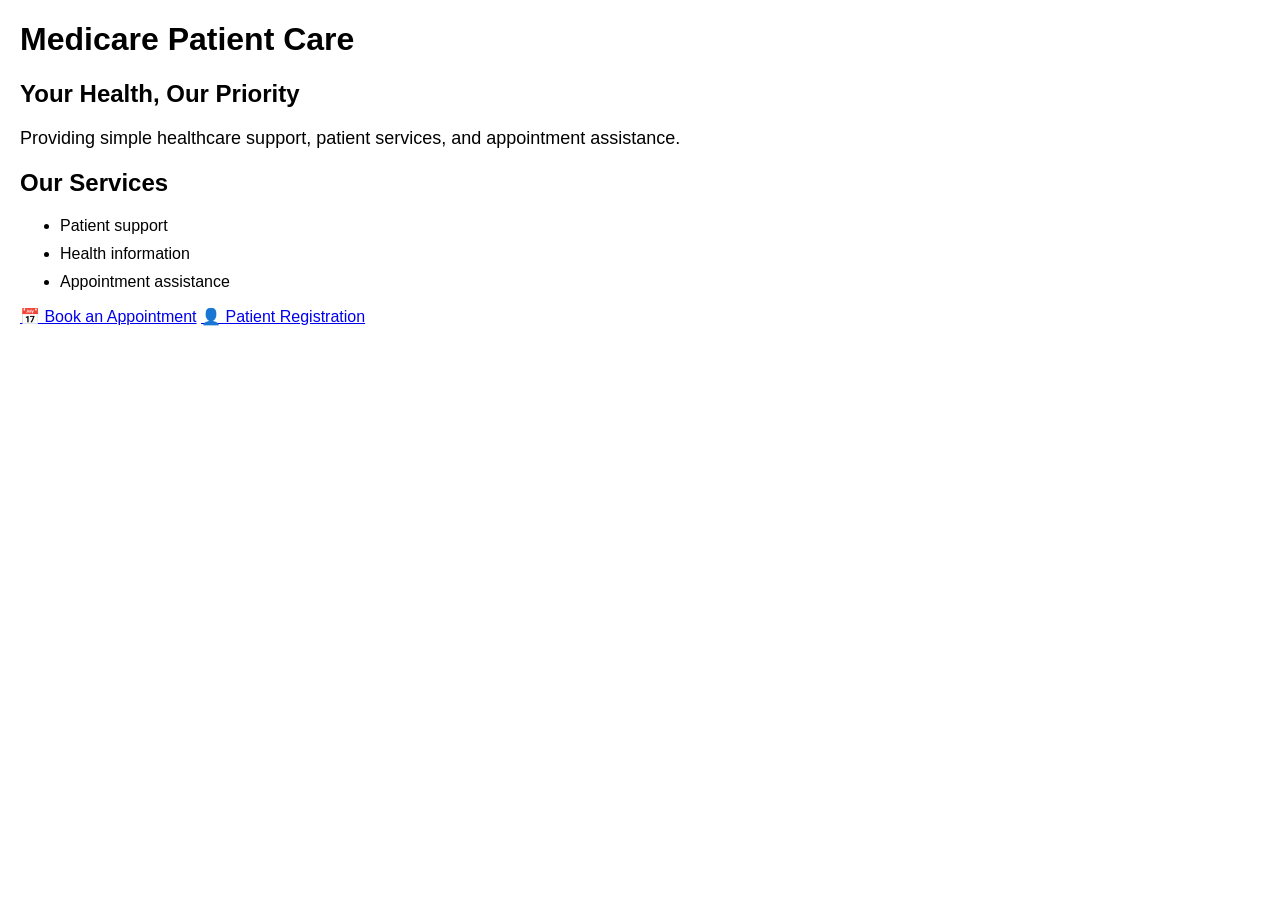
==== index.html @ 0616acd9 "Update index.html" ====
<!DOCTYPE html>
<html>
<head>
    <title>Medicare Patient Care</title>
    <link rel="stylesheet" href="style.css">
</head>

<body>
    <h1>Medicare Patient Care</h1>
<h2>Your Health, Our Priority</h2>
    <p>Providing simple healthcare support, patient services, and appointment assistance.</p>

    <h2>Our Services</h2>
    <ul>
        <li>Patient support</li>
        <li>Health information</li>
        <li>Appointment assistance</li>
    </ul>
        <a href="appointments.html">📅 Book an Appointment</a>

<a href="patients.html">👤 Patient Registration</a>

</body>
</html>
---- style.css ----
body {
    font-family: Arial, sans-serif;
    margin: 20px;
}

h1 {
    font-size: 32px;
}

p {
    font-size: 18px;
}

li {
    margin: 10px 0;
}
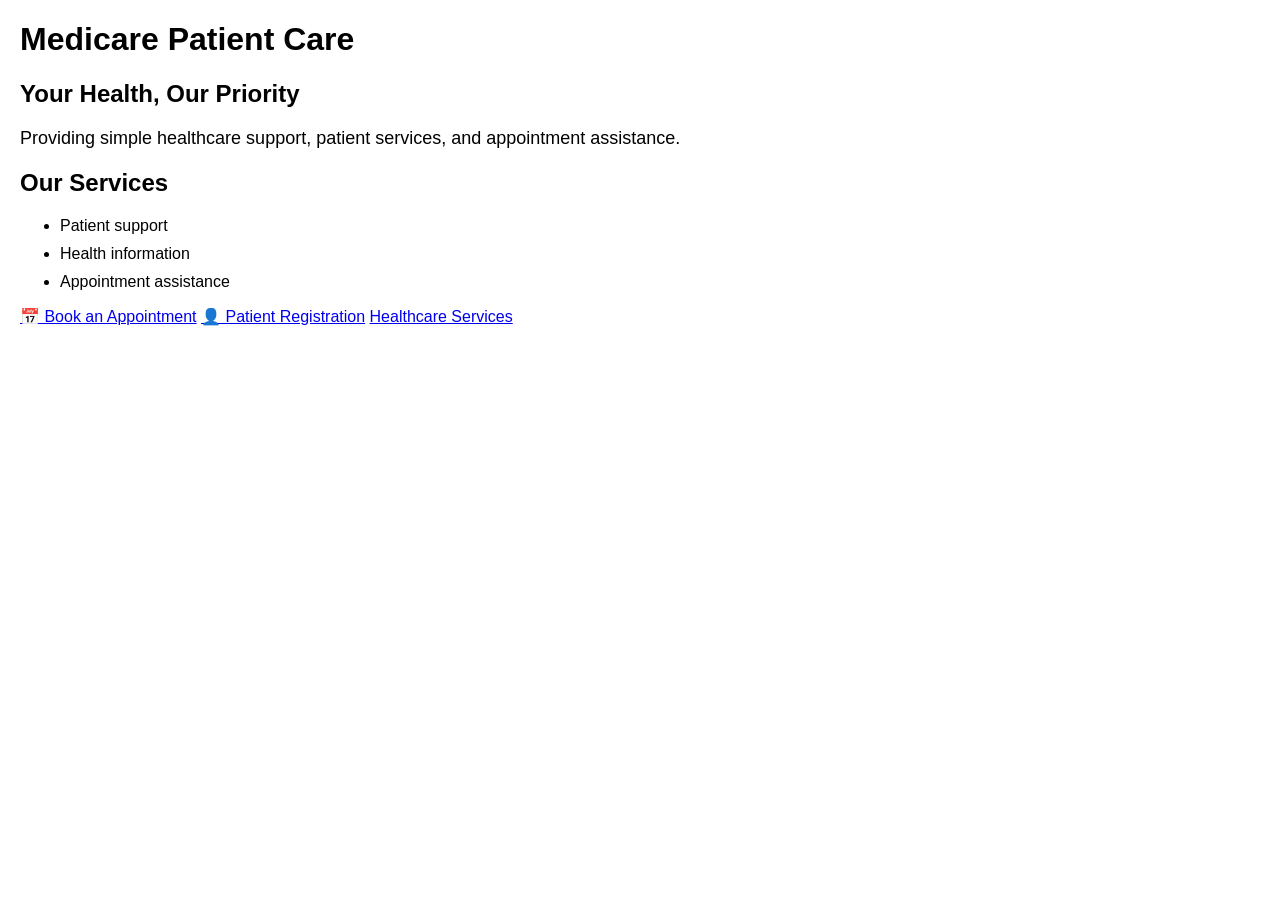
==== commit c913f225: "Update index.html" ====
--- a/index.html
+++ b/index.html
@@ -19,6 +19,6 @@
         <a href="appointments.html">📅 Book an Appointment</a>
 
 <a href="patients.html">👤 Patient Registration</a>
-
+<a href="services.html">Healthcare Services</a>
 </body>
 </html>
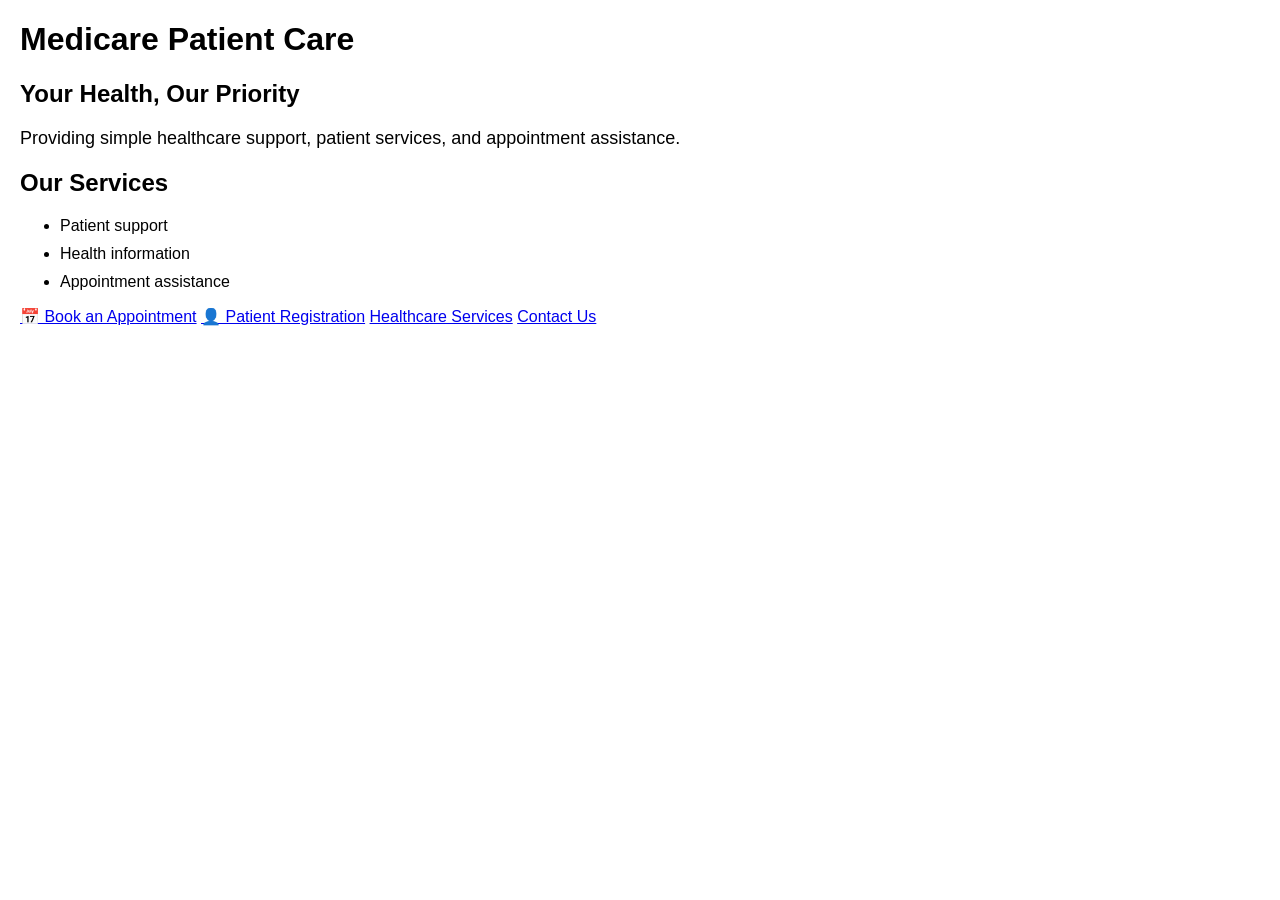
==== commit 9d9503bf: "Update index.html" ====
--- a/index.html
+++ b/index.html
@@ -20,5 +20,6 @@
 
 <a href="patients.html">👤 Patient Registration</a>
 <a href="services.html">Healthcare Services</a>
+<a href="contact.html">Contact Us</a>
 </body>
 </html>
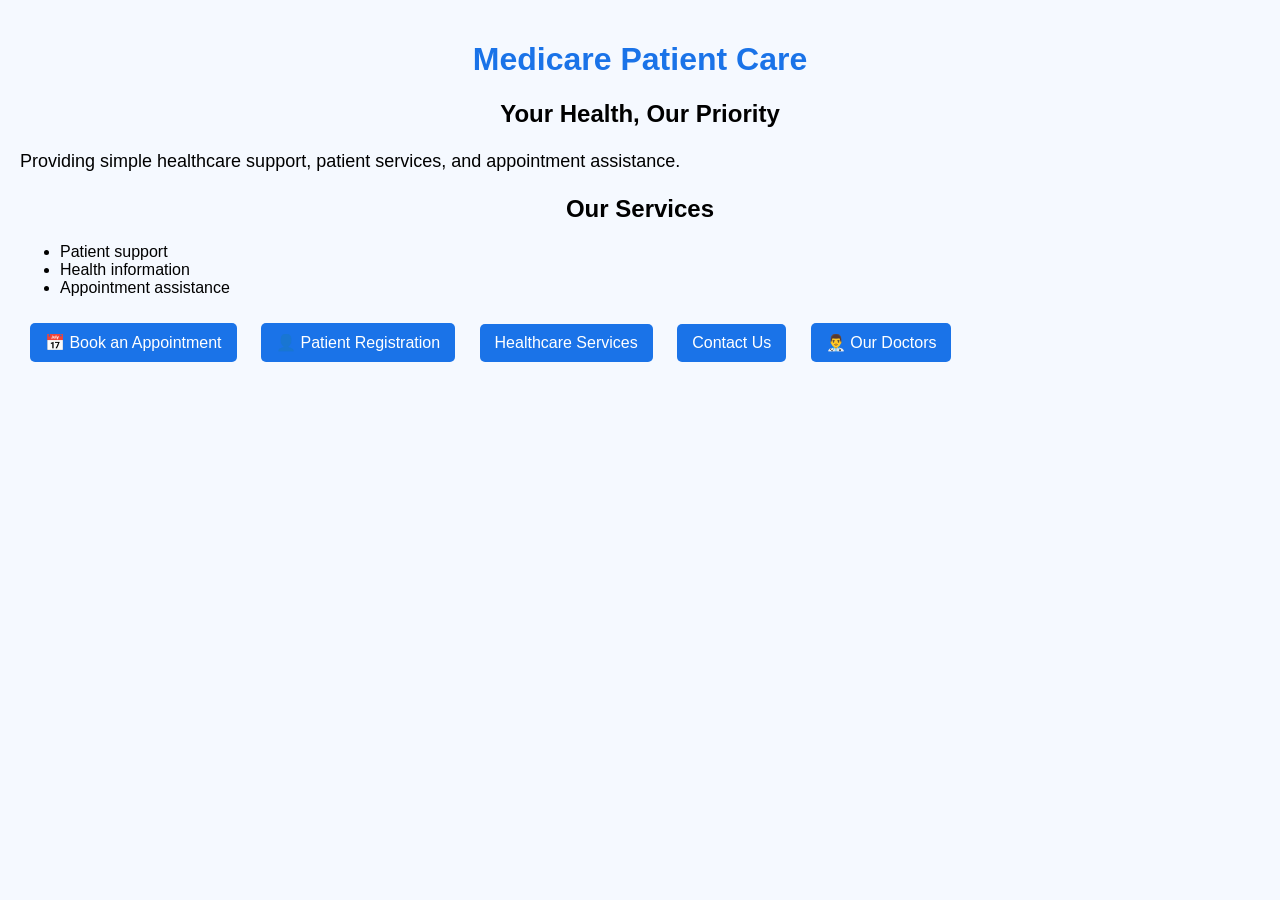
==== commit 58f137d8: "Update index.html" ====
--- a/index.html
+++ b/index.html
@@ -21,5 +21,6 @@
 <a href="patients.html">👤 Patient Registration</a>
 <a href="services.html">Healthcare Services</a>
 <a href="contact.html">Contact Us</a>
+<a href="doctors.html">👨‍⚕️ Our Doctors</a>
 </body>
 </html>
--- a/style.css
+++ b/style.css
@@ -1,16 +1,44 @@
 body {
     font-family: Arial, sans-serif;
-    margin: 20px;
+    margin: 0;
+    padding: 20px;
+    background-color: #f5f9ff;
 }
 
 h1 {
-    font-size: 32px;
+    text-align: center;
+    color: #1a73e8;
+}
+
+h2 {
+    text-align: center;
 }
 
 p {
     font-size: 18px;
+    line-height: 1.5;
 }
 
-li {
-    margin: 10px 0;
+a {
+    display: inline-block;
+    margin: 10px;
+    padding: 10px 15px;
+    background-color: #1a73e8;
+    color: white;
+    text-decoration: none;
+    border-radius: 5px;
+}
+
+input, textarea {
+    width: 90%;
+    padding: 10px;
+    margin-top: 5px;
+}
+
+button {
+    padding: 10px 20px;
+    background-color: #1a73e8;
+    color: white;
+    border: none;
+    border-radius: 5px;
 }
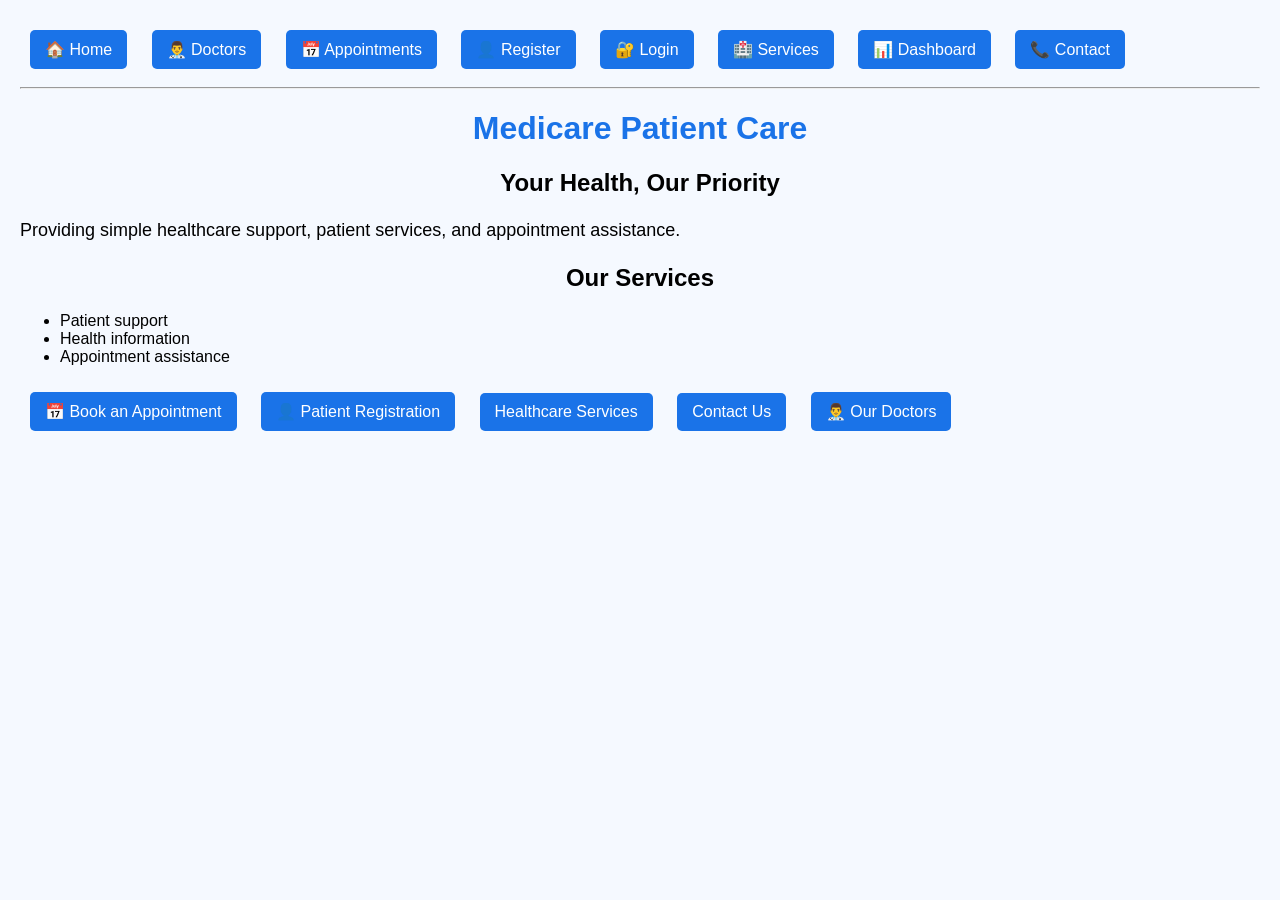
==== commit b0c4c787: "Update index.html" ====
--- a/index.html
+++ b/index.html
@@ -6,6 +6,18 @@
 </head>
 
 <body>
+    <nav>
+    <a href="index.html">🏠 Home</a>
+    <a href="doctors.html">👨‍⚕️ Doctors</a>
+    <a href="appointments.html">📅 Appointments</a>
+    <a href="patients.html">👤 Register</a>
+    <a href="login.html">🔐 Login</a>
+    <a href="services.html">🏥 Services</a>
+    <a href="dashboard.html">📊 Dashboard</a>
+    <a href="contact.html">📞 Contact</a>
+</nav>
+
+<hr>
     <h1>Medicare Patient Care</h1>
 <h2>Your Health, Our Priority</h2>
     <p>Providing simple healthcare support, patient services, and appointment assistance.</p>
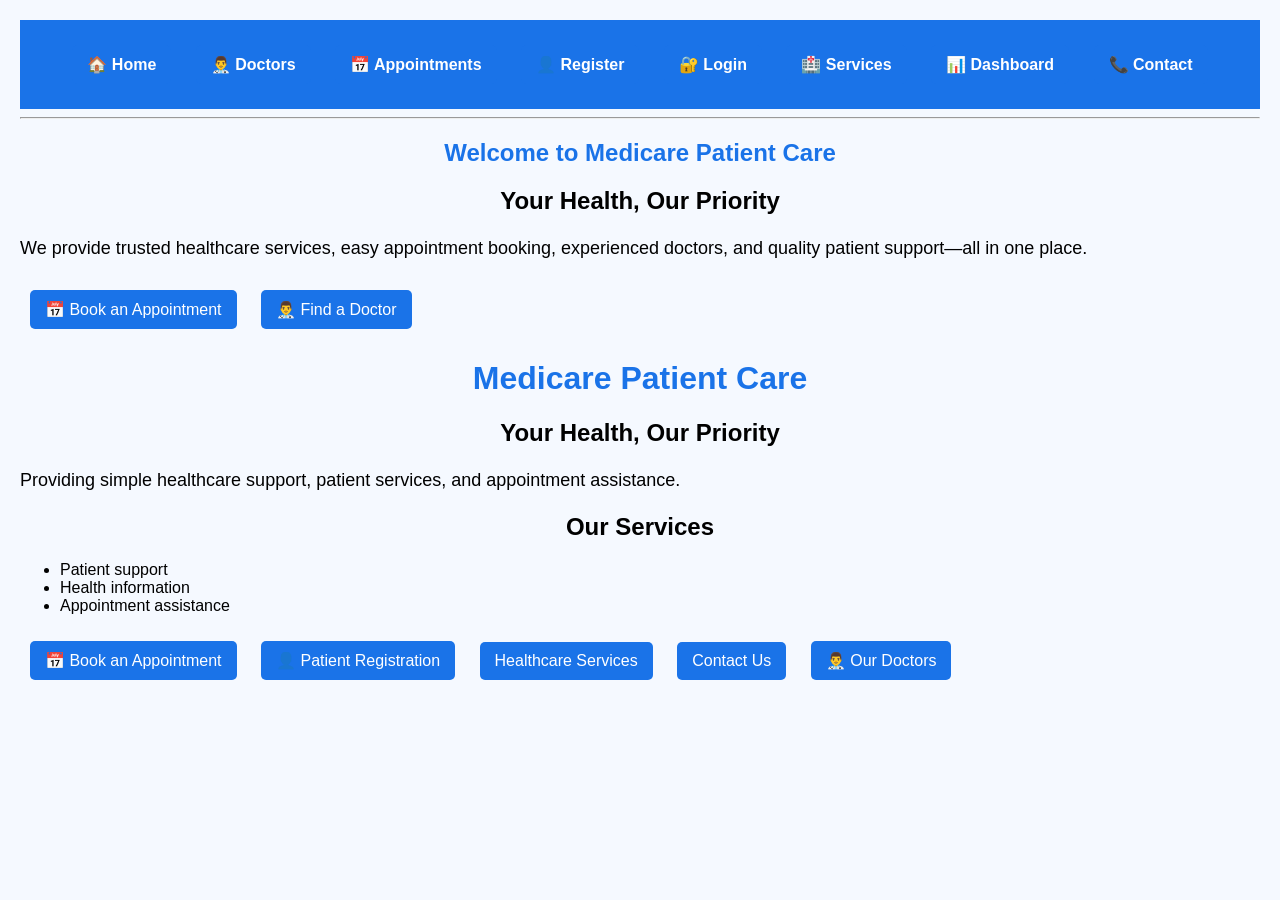
==== commit cfe3b84b: "Update index.html" ====
--- a/index.html
+++ b/index.html
@@ -18,6 +18,18 @@
 </nav>
 
 <hr>
+    <section>
+    <h1>Welcome to Medicare Patient Care</h1>
+    <h2>Your Health, Our Priority</h2>
+
+    <p>
+        We provide trusted healthcare services, easy appointment booking,
+        experienced doctors, and quality patient support—all in one place.
+    </p>
+
+    <a href="appointments.html">📅 Book an Appointment</a>
+    <a href="doctors.html">👨‍⚕️ Find a Doctor</a>
+</section>
     <h1>Medicare Patient Care</h1>
 <h2>Your Health, Our Priority</h2>
     <p>Providing simple healthcare support, patient services, and appointment assistance.</p>
--- a/style.css
+++ b/style.css
@@ -1,4 +1,4 @@
-body {
+ body {
     font-family: Arial, sans-serif;
     margin: 0;
     padding: 20px;
@@ -41,4 +41,20 @@
     color: white;
     border: none;
     border-radius: 5px;
+}
+nav {
+    background-color: #1a73e8;
+    padding: 15px;
+    text-align: center;
+}
+
+nav a {
+    color: white;
+    text-decoration: none;
+    margin: 10px;
+    font-weight: bold;
+}
+
+nav a:hover {
+    text-decoration: underline;
 }
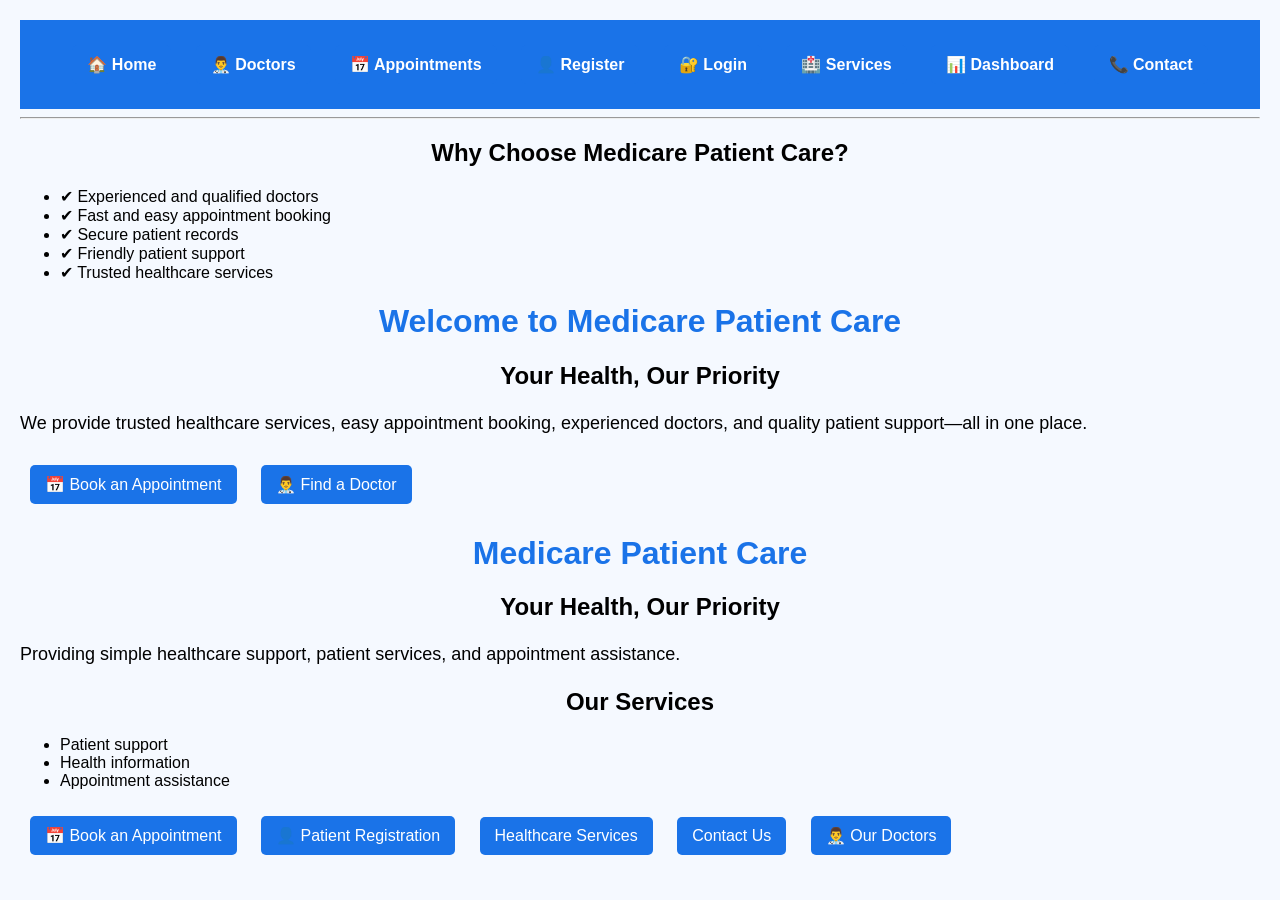
==== commit db009316: "Update index.html" ====
--- a/index.html
+++ b/index.html
@@ -19,6 +19,16 @@
 
 <hr>
     <section>
+    <h2>Why Choose Medicare Patient Care?</h2>
+
+    <ul>
+        <li>✔ Experienced and qualified doctors</li>
+        <li>✔ Fast and easy appointment booking</li>
+        <li>✔ Secure patient records</li>
+        <li>✔ Friendly patient support</li>
+        <li>✔ Trusted healthcare services</li>
+    </ul>
+</section>
     <h1>Welcome to Medicare Patient Care</h1>
     <h2>Your Health, Our Priority</h2>
 
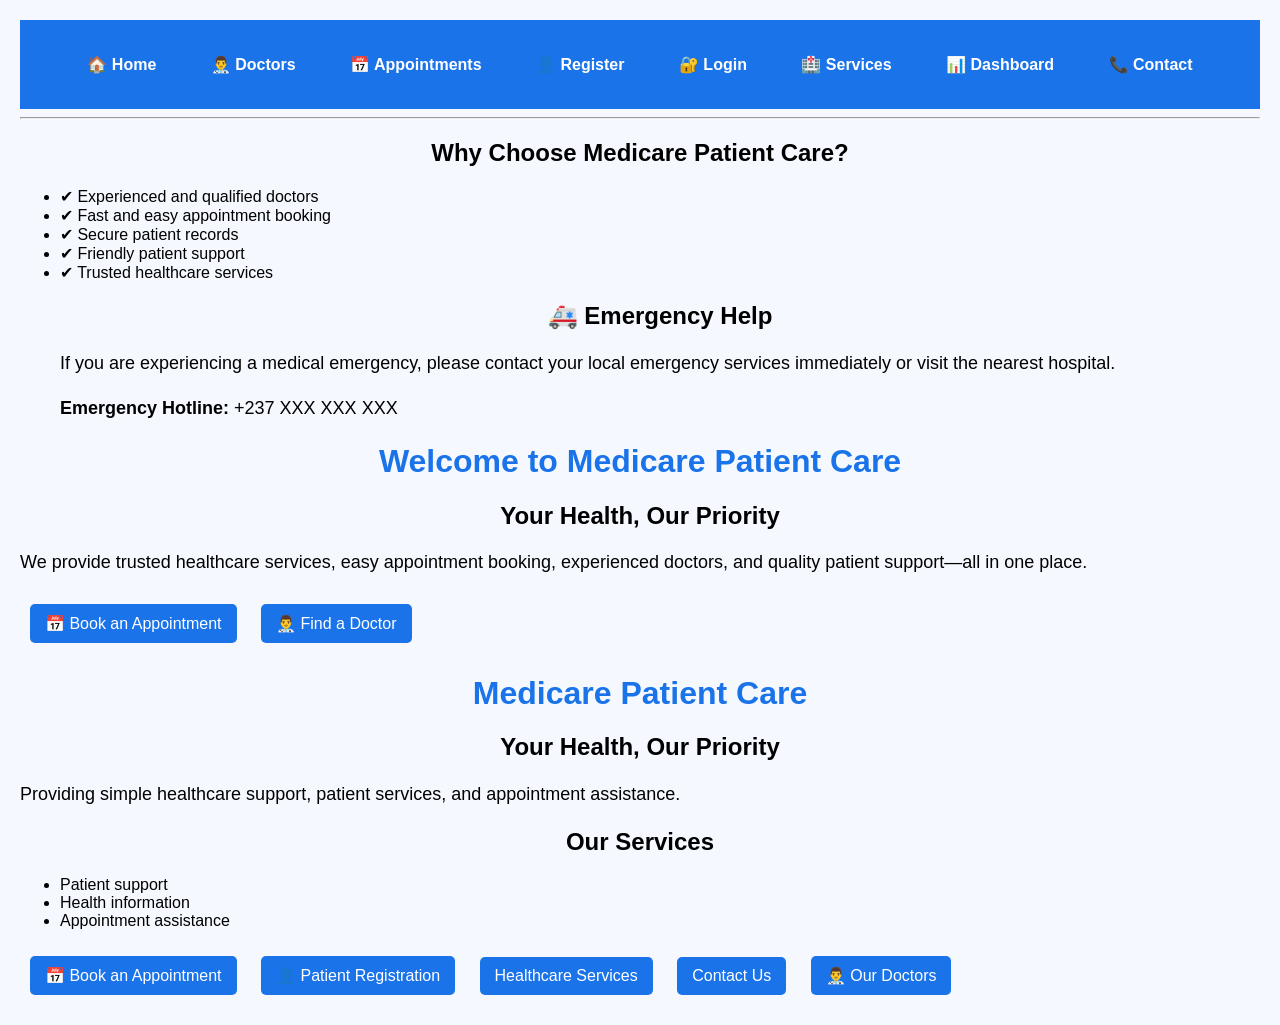
==== commit cef886ca: "Update index.html" ====
--- a/index.html
+++ b/index.html
@@ -27,6 +27,15 @@
         <li>✔ Secure patient records</li>
         <li>✔ Friendly patient support</li>
         <li>✔ Trusted healthcare services</li>
+        <section>
+    <h2>🚑 Emergency Help</h2>
+
+    <p>
+        If you are experiencing a medical emergency, please contact your local emergency services immediately or visit the nearest hospital.
+    </p>
+
+    <p><strong>Emergency Hotline:</strong> +237 XXX XXX XXX</p>
+</section>
     </ul>
 </section>
     <h1>Welcome to Medicare Patient Care</h1>
